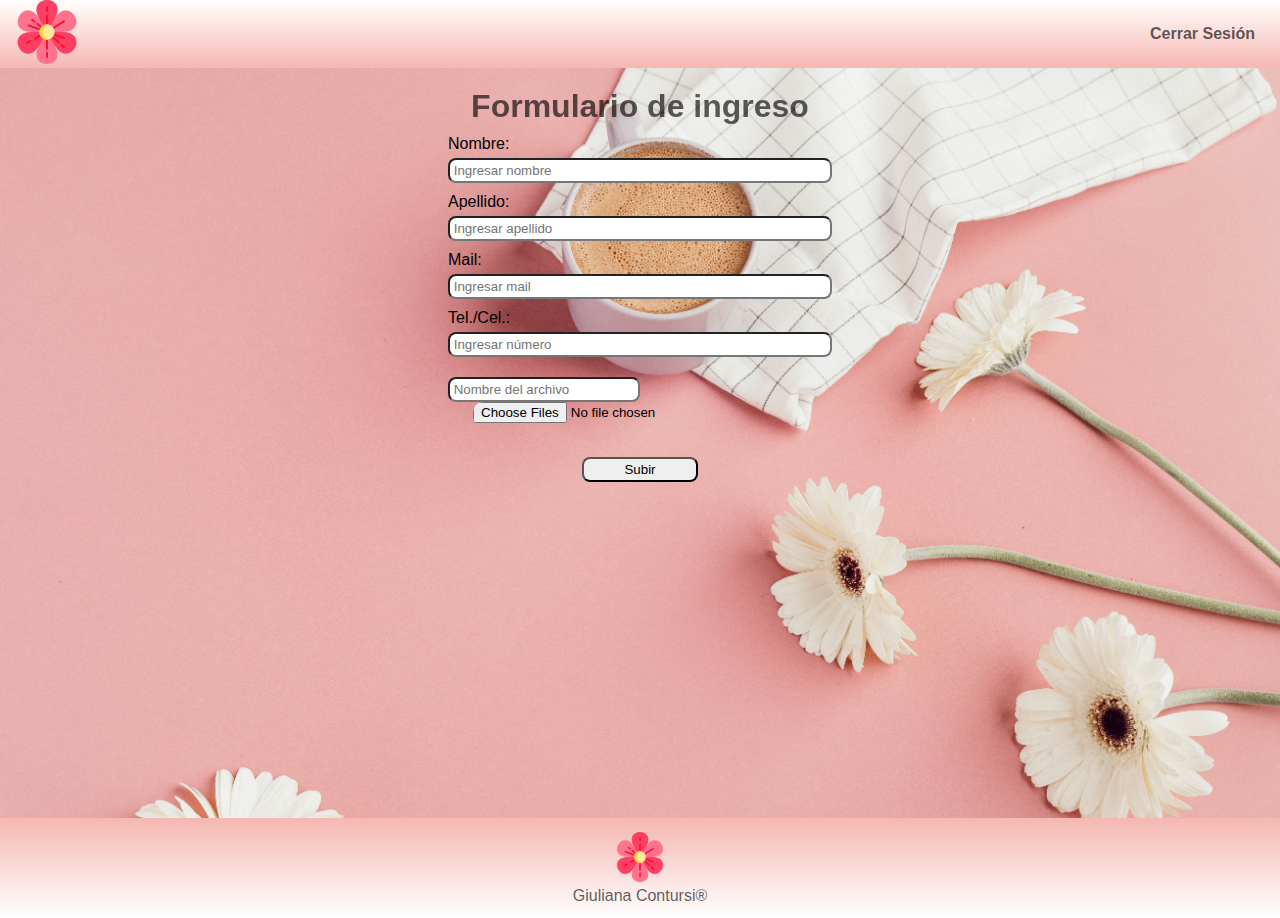
==== index.html @ a623f07d "First commit" ====
<!DOCTYPE html>
<html lang="en">
  <head>
    <meta charset="UTF-8" />
    <meta name="viewport" content="width=device-width, initial-scale=1.0" />
    <link rel="stylesheet" href="styles.css" />
    <title>DB</title>
  </head>
  <body>
    <!------------ HEADER ------------>
    <header>
      <a href="index.html"><img src="img/flor.png" alt="Logo" /></a>
      <nav class="navbar">
        <ul class="navbar-list">
          <li><a href="#">Cerrar Sesión</a></li>
        </ul>
      </nav>
    </header>
    <!------------ MAIN ------------>
    <main>
      <!------------ FORM ------------>
      <section id="form">
        <h1>Formulario de ingreso</h1>
        <div class="form-container">
          <form class="form-info">
            <label for="name">Nombre:</label>
            <input type="text" id="name" placeholder=" Ingresar nombre" />
            <label for="lastname">Apellido:</label>
            <input type="text" id="lastname" placeholder=" Ingresar apellido" />
            <label for="email">Mail: </label>
            <input type="email" id="email" placeholder=" Ingresar mail" />
            <label for="phone">Tel./Cel.:</label>
            <input type="text" id="phone" placeholder=" Ingresar número" />
            <div class="buscarArchivo">
              <input
                type="type"
                name="first"
                id="first"
                placeholder=" Nombre del archivo"
              />
              <input type="file" name="myImage" multiple />
            </div>
            <input type="button" class="subButton" value="Subir" />
          </form>
        </div>
      </section>
    </main>
    <!------------ FOOTER ------------>
    <footer>
      <img src="./img/flor.png" alt="logo" />
      <p>Giuliana Contursi®</p>
    </footer>
  </body>
</html>
---- styles.css ----
* {
  margin: 0;
  padding: 0;
  box-sizing: border-box;
  text-decoration: none;
  list-style: none;
  font-family: "Segoe UI", Tahoma, Geneva, Verdana, sans-serif;
}

/* ==================== HEADER ==================== */
header {
  display: flex;
  justify-content: space-between;
  align-items: center;
  padding: 0 15px;
  background: linear-gradient(to top, #f5b7b1, #ffffff);
}

.navbar,
.navbar-list {
  display: flex;
  align-items: center;
  justify-content: center;
}

.navbar-list a {
  color: #000000a2;
  padding: 10px;
  border-radius: 8px;
  font-weight: bold;
  text-decoration: none;
  overflow: hidden;
  transition: 0.2s;
}

.navbar-list a:hover {
  background: #ffffff83;
  box-shadow: 0 0 10px #f5b7b1, 0 0 40px #f5b7b1, 0 0 80px #ffffff;
  border-radius: 8px;
  /* color: #000000; */
}

/* ==================== MAIN ==================== */
main {
  width: 100%;
  height: 750px;
  /* background: linear-gradient(to bottom, #f5b7b1, #ffffff); */
  background-image: url(img/liana-mikah-4RTAF3Z-0zM-unsplash.jpg);
  background-repeat: no-repeat;
  background-size: cover;
  background-position: center;
  /* background: linear-gradient(to bottom, #000000, #000000); */
}

/* ==================== FORM ==================== */
#form h1 {
  background: #000000a2;
  font-weight: bold;
  color: transparent;
  background-clip: text;
  -webkit-background-clip: text;
  display: flex;
  flex-direction: column;
  align-items: center;
  padding-top: 20px;
}

.form-container {
  display: flex;
  justify-content: space-around;
}

.form-info {
  display: flex;
  flex-direction: column;
  width: 30%;
  /* border: 4px solid #b3ff03; */
}

.form-info label {
  margin: 10px 0 5px 0;
}

.form-info input {
  height: 25px;
  border-radius: 8px;
}

.buscarArchivo {
  margin: 20px 0;
  gap: 10px;
}

input[type="type"] {
  width: 50%;
  /* margin: 10px 32%; */
}

input[type="file"] {
  border-radius: 10px;
  margin-left: 25px;
}

input[type="button"] {
  width: 30%;
  text-align: center;
  margin: 10px 35%;
}

/* ==================== FOOTER ==================== */
footer {
  display: flex;
  flex-direction: column;
  justify-content: center;
  align-items: center;
  height: 100px;
  /* border: 4px solid #b3ff03; */
  background: linear-gradient(to bottom, #f5b7b1, #ffffff);
}

footer img {
  height: 50px;
  width: 50px;
  margin-bottom: 5px;
}

footer p {
  color: #000000a2;
}
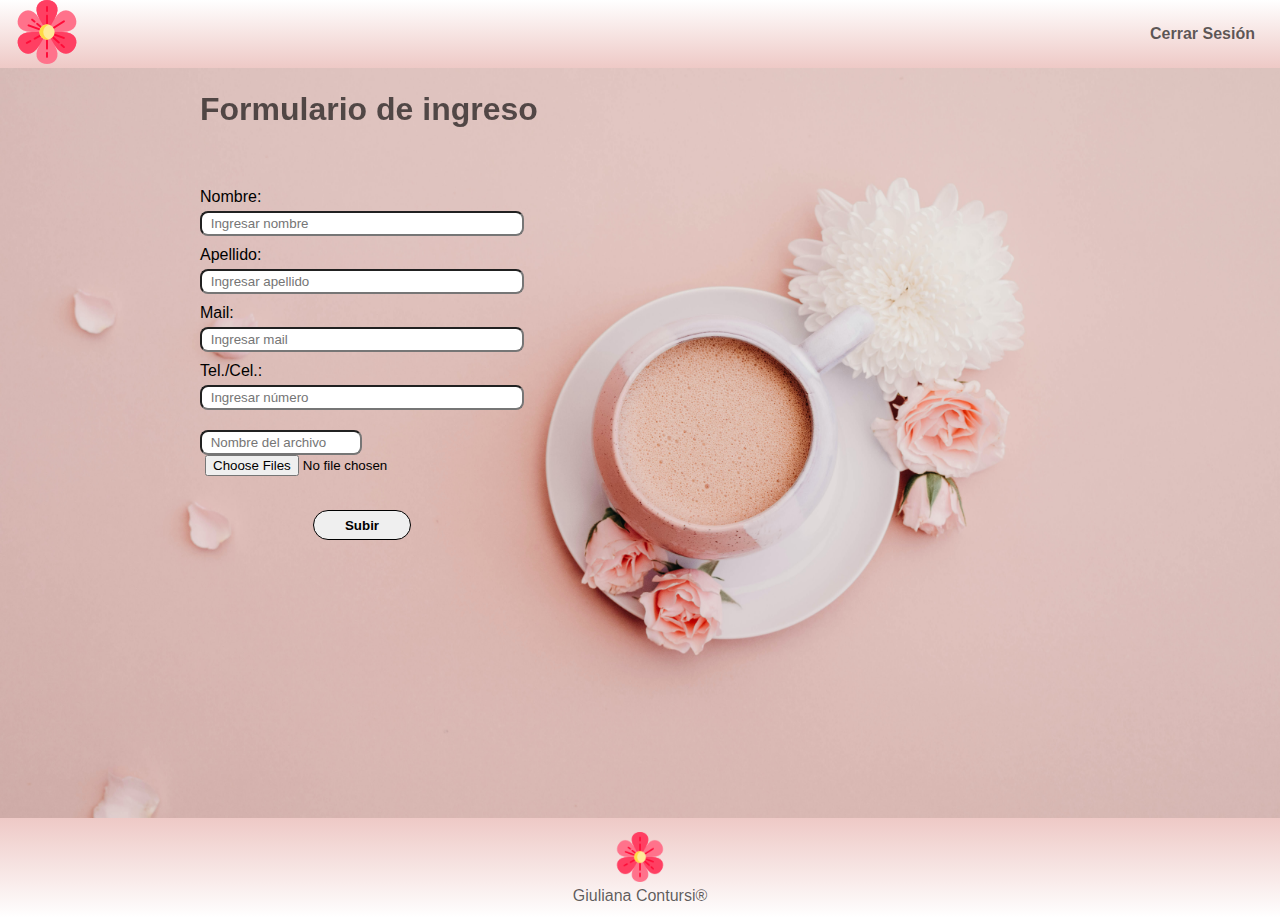
==== commit 0baf9f57: "Arreglos Formulario" ====
--- a/index.html
+++ b/index.html
@@ -40,7 +40,8 @@
               />
               <input type="file" name="myImage" multiple />
             </div>
-            <input type="button" class="subButton" value="Subir" />
+            <button class="btn-subir">Subir</button>
+            <!-- <input type="button" class="subButton" value="Subir" /> -->
           </form>
         </div>
       </section>
--- a/styles.css
+++ b/styles.css
@@ -13,7 +13,7 @@
   justify-content: space-between;
   align-items: center;
   padding: 0 15px;
-  background: linear-gradient(to top, #f5b7b1, #ffffff);
+  background: linear-gradient(to top, #eec9c6, #ffffff);
 }
 
 .navbar,
@@ -45,11 +45,10 @@
   width: 100%;
   height: 750px;
   /* background: linear-gradient(to bottom, #f5b7b1, #ffffff); */
-  background-image: url(img/liana-mikah-4RTAF3Z-0zM-unsplash.jpg);
+  background-image: url(img/liana-mikah-qNhe2QXzLuo-unsplash.jpg);
   background-repeat: no-repeat;
   background-size: cover;
   background-position: center;
-  /* background: linear-gradient(to bottom, #000000, #000000); */
 }
 
 /* ==================== FORM ==================== */
@@ -61,13 +60,20 @@
   -webkit-background-clip: text;
   display: flex;
   flex-direction: column;
-  align-items: center;
-  padding-top: 20px;
+  justify-content: end;
+  /* align-items: center; */
+  /* margin-left: 200px; */
+  /* padding-top: 50px; */
+  height: 60px;
+  padding-left: 200px;
+  /* border: 4px solid #b3ff03; */
 }
 
 .form-container {
   display: flex;
-  justify-content: space-around;
+  justify-content: flex-start;
+  margin-left: 200px;
+  margin-top: 50px;
 }
 
 .form-info {
@@ -82,13 +88,14 @@
 }
 
 .form-info input {
+  padding-left: 5px;
   height: 25px;
   border-radius: 8px;
 }
 
 .buscarArchivo {
   margin: 20px 0;
-  gap: 10px;
+  /* gap: 5px; */
 }
 
 input[type="type"] {
@@ -96,16 +103,49 @@
   /* margin: 10px 32%; */
 }
 
-input[type="file"] {
+/* input[type="file"] {
   border-radius: 10px;
   margin-left: 25px;
+} */
+
+.btn-subir {
+  width: 30%;
+  height: 30px;
+  border-radius: 20px;
+  border: 1px solid #000000;
+  color: #000000;
+  font-weight: bold;
+  text-align: center;
+  margin: 10px 35%;
+  cursor: pointer;
 }
 
-input[type="button"] {
+.btn-subir:hover {
   width: 30%;
+  height: 30px;
+  border-radius: 20px;
+  border: 1px solid #ffffff;
+  background-color: #eec9c6;
+  color: #ffffff;
+  text-shadow: 0 0 0 #000000;
+  font-weight: bold;
   text-align: center;
   margin: 10px 35%;
+  cursor: pointer;
 }
+
+/* input[type="button"] {
+  width: 30%;
+  height: 30px;
+  border-radius: 20px;
+  border: 1px solid #000000;
+  color: #eec9c6;
+  text-shadow: 0 0 0 #000000;
+  font-weight: bold;
+  text-align: center;
+  margin: 10px 35%;
+  cursor: pointer;
+} */
 
 /* ==================== FOOTER ==================== */
 footer {
@@ -115,7 +155,7 @@
   align-items: center;
   height: 100px;
   /* border: 4px solid #b3ff03; */
-  background: linear-gradient(to bottom, #f5b7b1, #ffffff);
+  background: linear-gradient(to bottom, #eec9c6, #ffffff);
 }
 
 footer img {
